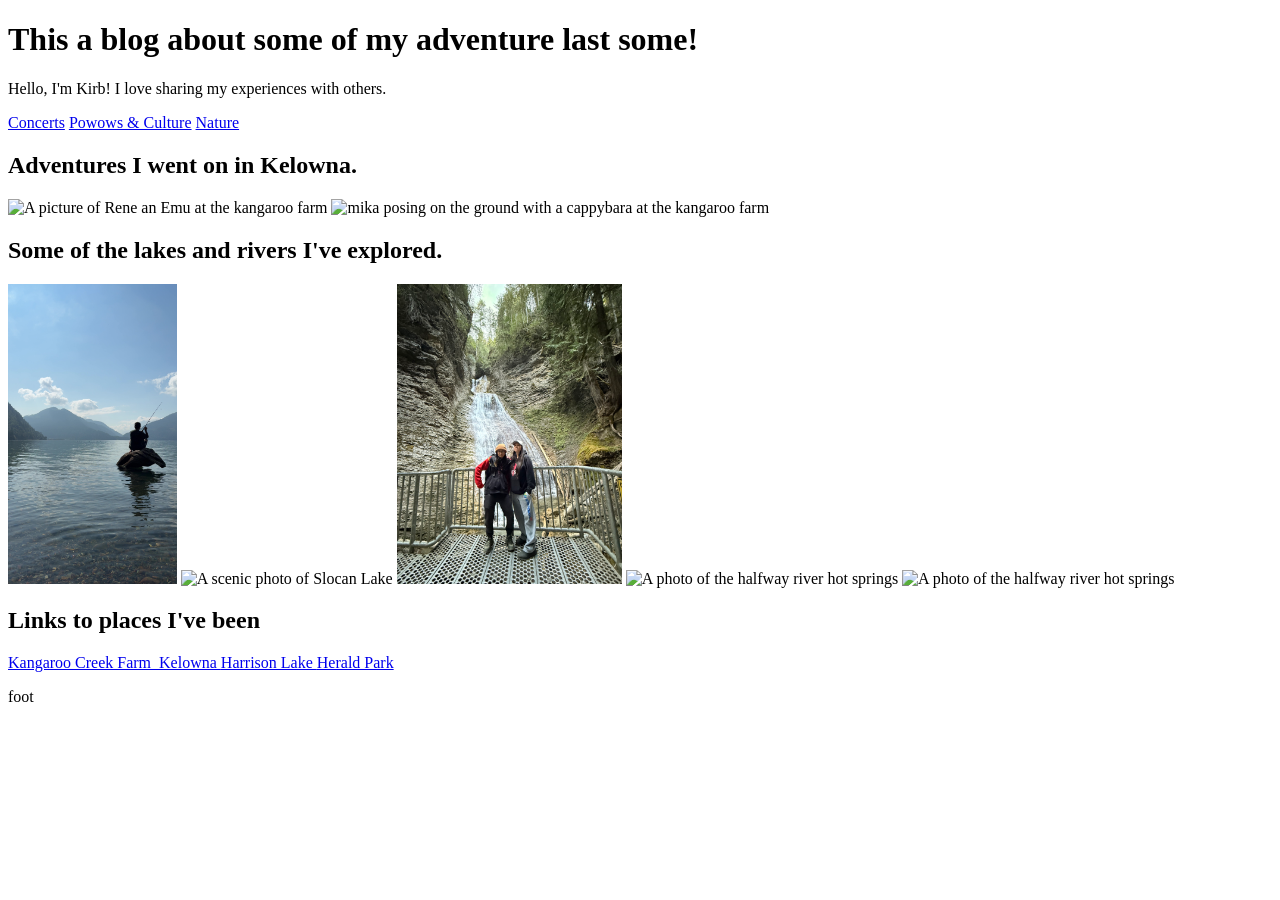
==== index.html @ 09fc6002 "draft" ====
<!doctype html>
<html lang="en">
  <head>
    <meta charset="UTF-8" />
    <meta name="viewport" content="width=device-width, initial-scale=1.0" />
    <title>My Snazzy Website</title>
  </head>
  <body>
    <header>
      <h1>This a blog about some of my adventure last some!</h1>
      <p>Hello, I'm Kirb! I love sharing my experiences with others.</p>
    </header>
    <nav>
      <a href="concerts.html">Concerts</a>
      <a href="culture.html">Powows & Culture</a>
      <a href="nature.html">Nature</a>
    </nav>
    <section>
      <h2>Adventures I went on in Kelowna.</h2>
      <img
        src="./images/rene-emu.jpeg"
        alt="A picture of Rene an Emu at the kangaroo farm"
        height="300px"
      />
      <img
        src="./images/mika-cappybara.jpeg"
        alt="mika posing on the ground with a cappybara at the kangaroo farm"
        height="300px"
      />
    </section>
    <section>
      <h2>Some of the lakes and rivers I've explored.</h2>
      <img
        src="./images/harrason-lake.JPG"
        alt="a photo of gray fishing at Harrason Lake"
        height="300px"
      />
      <img
        src="./images/slocan-lake.jpeg"
        alt="A scenic photo of Slocan Lake"
        height="300px"
      />
      <img
        src="./images/herald-park-waterfall.jpeg"
        alt="A photo of me and rene in front of the waterfall at Herald Park"
        height="300px"
      />
      <img
        src="./images/hotsprings.jpeg"
        alt="A photo of the halfway river hot springs"
        height="300px"/>
      <img 
        src="https://www.halfwayhotsprings.ca/wp-content/uploads/2021/01/Halfway-Hot-Springs-Nakups-BC-Natural-Hot-Spring-Pools-Aerial-BG-1-1024x576.jpg"alt="A photo of the halfway river hot springs" width="400px"
      />
    </section>
    <footer>
      <h2>Links to places I've been</h2>
      <a href="https://www.kangaroocreekfarm.com/" target="_blank" rel="noopener noreferrer">
        Kangaroo Creek Farm_Kelowna
      </a>
      <a
        href="https://tourismharrison.com/explore/harrison-river-valley/our-region/harrison-lake/"
        target="_blank" rel="noopener noreferrer"
      >
        Harrison Lake
      </a>
      <a href="https://bcparks.ca/herald-park/" target="_blank" rel="noopener noreferrer">Herald Park</a>
      <p>foot</p>
    </footer>
  </body>
</html>
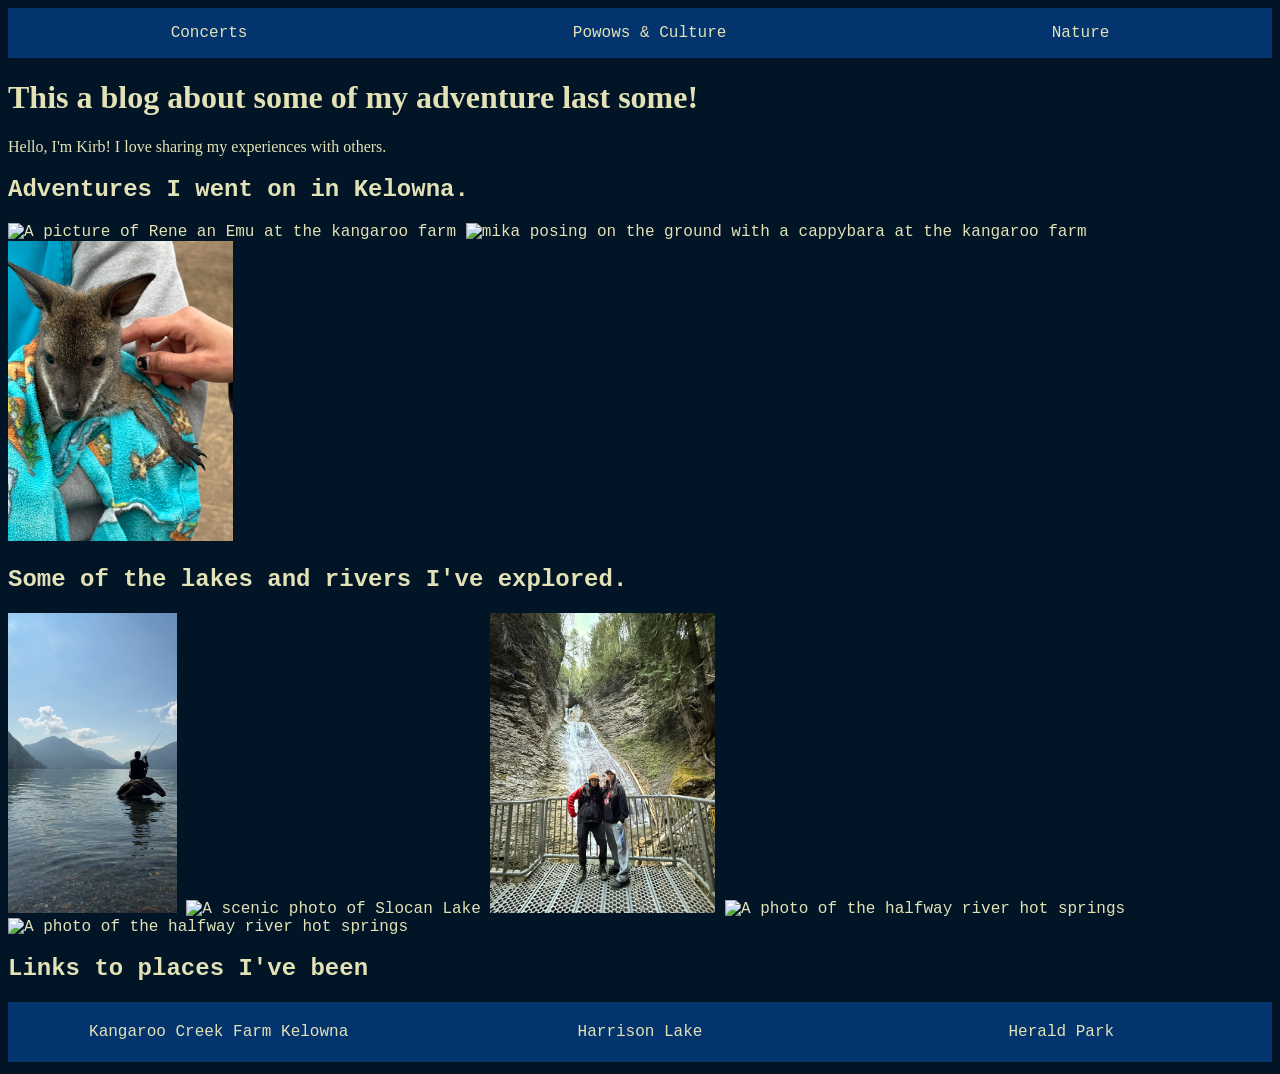
==== commit ccb6441d: "assignmet6" ====
--- a/index.html
+++ b/index.html
@@ -4,68 +4,93 @@
     <meta charset="UTF-8" />
     <meta name="viewport" content="width=device-width, initial-scale=1.0" />
     <title>My Snazzy Website</title>
+    <link rel="stylesheet" href="style.css" />
   </head>
   <body>
-    <header>
-      <h1>This a blog about some of my adventure last some!</h1>
-      <p>Hello, I'm Kirb! I love sharing my experiences with others.</p>
-    </header>
-    <nav>
+    <nav class="nav">
       <a href="concerts.html">Concerts</a>
       <a href="culture.html">Powows & Culture</a>
       <a href="nature.html">Nature</a>
     </nav>
-    <section>
-      <h2>Adventures I went on in Kelowna.</h2>
+      <header class="header">
+        <h1>This a blog about some of my adventure last some!</h1>
+
+        <p>Hello, I'm Kirb! I love sharing my experiences with others.</p>
+      </header>
+    <section class="aside-1">
+        <h2>Adventures I went on in Kelowna.</h2>
       <img
+        class="photo"
         src="./images/rene-emu.jpeg"
         alt="A picture of Rene an Emu at the kangaroo farm"
         height="300px"
       />
       <img
+        class="photo"
         src="./images/mika-cappybara.jpeg"
         alt="mika posing on the ground with a cappybara at the kangaroo farm"
         height="300px"
       />
+      <img
+        class="photo"
+        src="./images/baby-kangaroo.jpeg"
+        alt="A photo of a baby kangaroo ina blanket being held by a worker at the kangaroo farm"
+        height="300px"
+      />
     </section>
-    <section>
-      <h2>Some of the lakes and rivers I've explored.</h2>
+    <section class="aside-2">
+      <div class="font-color">
+        <h2>Some of the lakes and rivers I've explored.</h2>
       <img
+        class="photo"
         src="./images/harrason-lake.JPG"
         alt="a photo of gray fishing at Harrason Lake"
         height="300px"
       />
       <img
+        class="photo"
         src="./images/slocan-lake.jpeg"
         alt="A scenic photo of Slocan Lake"
         height="300px"
       />
       <img
+        class="photo"
         src="./images/herald-park-waterfall.jpeg"
         alt="A photo of me and rene in front of the waterfall at Herald Park"
         height="300px"
       />
       <img
+        class="photo"
         src="./images/hotsprings.jpeg"
         alt="A photo of the halfway river hot springs"
-        height="300px"/>
-      <img 
-        src="https://www.halfwayhotsprings.ca/wp-content/uploads/2021/01/Halfway-Hot-Springs-Nakups-BC-Natural-Hot-Spring-Pools-Aerial-BG-1-1024x576.jpg"alt="A photo of the halfway river hot springs" width="400px"
+        height="300px"
+      />
+      <img
+        class="photo"
+        src="https://www.halfwayhotsprings.ca/wp-content/uploads/2021/01/Halfway-Hot-Springs-Nakups-BC-Natural-Hot-Spring-Pools-Aerial-BG-1-1024x576.jpg"
+        alt="A photo of the halfway river hot springs"
+        width="400px"
       />
     </section>
-    <footer>
-      <h2>Links to places I've been</h2>
-      <a href="https://www.kangaroocreekfarm.com/" target="_blank" rel="noopener noreferrer">
-        Kangaroo Creek Farm_Kelowna
-      </a>
+    <h2>Links to places I've been</h2>
+    <nav class="bottom-nav">
+      <a
+        href="https://www.kangaroocreekfarm.com/"
+        target="_blank"
+        rel="noopener noreferrer"
+      >Kangaroo Creek Farm Kelowna</a>
       <a
         href="https://tourismharrison.com/explore/harrison-river-valley/our-region/harrison-lake/"
-        target="_blank" rel="noopener noreferrer"
+        target="_blank"
+        rel="noopener noreferrer"
       >
         Harrison Lake
       </a>
-      <a href="https://bcparks.ca/herald-park/" target="_blank" rel="noopener noreferrer">Herald Park</a>
-      <p>foot</p>
-    </footer>
+      <a
+        href="https://bcparks.ca/herald-park/"
+        target="_blank"
+        rel="noopener noreferrer"
+        >Herald Park</a>
+    </nav>
   </body>
-</html>+</html>
--- a/style.css
+++ b/style.css
@@ -0,0 +1,86 @@
+@font-face {
+ .anonymous-pro-regular {
+  font-family: "Anonymous Pro", monospace;
+  font-weight: 400;
+  font-style: normal;
+}
+
+.anonymous-pro-bold {
+  font-family: "Anonymous Pro", monospace;
+  font-weight: 700;
+  font-style: normal;
+}
+
+.anonymous-pro-regular-italic {
+  font-family: "Anonymous Pro", monospace;
+  font-weight: 400;
+  font-style: italic;
+}
+
+.anonymous-pro-bold-italic {
+  font-family: "Anonymous Pro", monospace;
+  font-weight: 700;
+  font-style: italic;
+}
+}
+@font-face {
+  .metamorphous-regular 
+  font-family: "Metamorphous", serif;
+  font-weight: 400;
+  font-style: normal;
+}
+
+.header {
+  font-family: "Metamorphous", serif;
+  color: #E2E2B6;
+}
+body {
+    font-family: "Anonymous Pro", monospace;
+    color: #E2E2B6;
+    background: #021526;
+}
+footer {
+    color: #E2E2B6;
+}
+.nav {
+  display: flex;
+  flex-flow: row wrap;
+  justify-content: space-around; 
+  align-items: center;
+  list-style: none;
+  margin: 0;
+  background: #03346E;
+}
+.nav a {
+  text-decoration: none;
+  display: block;
+  padding: 1em;
+  color: #E2E2B6;
+}
+
+.nav a:hover {
+  background: #6EACDA;
+}
+
+.bottom-nav {   
+  bottom: 0;         
+  width: 100%;     
+  background-color: #03346E;
+  display: flex;     
+  justify-content: space-around; 
+  align-items: center;
+  height: 60px;
+}
+
+.bottom-nav a {
+  color: #E2E2B6;
+  text-decoration: none;
+  font-size: 16px;
+  padding: 10px;
+  flex: 1;           /* Makes links take up equal space */
+  text-align: center;
+}
+
+.bottom-nav a:hover {
+  background-color: #6EACDA; /* Visual feedback on hover */
+}
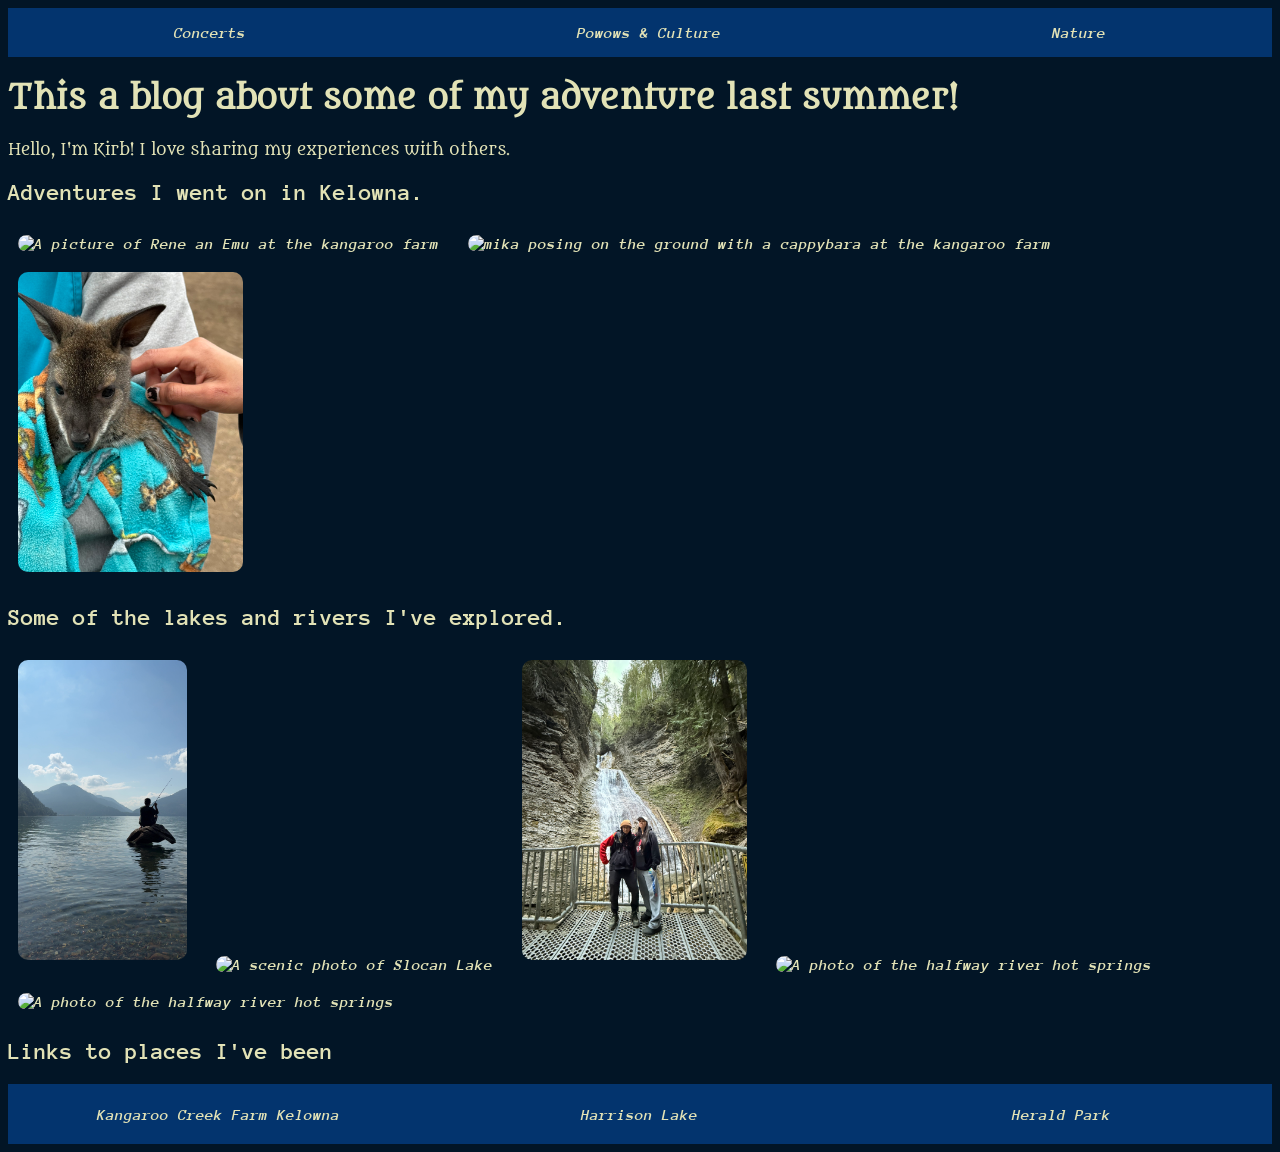
==== commit dfdb143d: "assignmet6" ====
--- a/index.html
+++ b/index.html
@@ -13,7 +13,7 @@
       <a href="nature.html">Nature</a>
     </nav>
       <header class="header">
-        <h1>This a blog about some of my adventure last some!</h1>
+        <h1>This a blog about some of my adventure last summer!</h1>
 
         <p>Hello, I'm Kirb! I love sharing my experiences with others.</p>
       </header>
@@ -39,7 +39,6 @@
       />
     </section>
     <section class="aside-2">
-      <div class="font-color">
         <h2>Some of the lakes and rivers I've explored.</h2>
       <img
         class="photo"
--- a/style.css
+++ b/style.css
@@ -1,46 +1,50 @@
 @font-face {
- .anonymous-pro-regular {
-  font-family: "Anonymous Pro", monospace;
+  font-family: "Anonymous Pro";
+  src: url("fonts/Anonymous_Pro/AnonymousPro-BoldItalic.ttf") format("truetype");
   font-weight: 400;
   font-style: normal;
 }
 
-.anonymous-pro-bold {
-  font-family: "Anonymous Pro", monospace;
+@font-face {
+  font-family: "Anonymous Pro";
+  src: url("fonts/Anonymous_Pro/AnonymousPro-Bold.ttf") format("truetype");
   font-weight: 700;
   font-style: normal;
 }
 
-.anonymous-pro-regular-italic {
-  font-family: "Anonymous Pro", monospace;
+@font-face {
+  font-family: "Anonymous Pro";
+  src: url("fonts/Anonymous_Pro/AnonymousPro-Italic.ttf") format("truetype");
   font-weight: 400;
   font-style: italic;
 }
 
-.anonymous-pro-bold-italic {
-  font-family: "Anonymous Pro", monospace;
+@font-face {
+  font-family: "Anonymous Pro";
+  src: url("fonts/Anonymous_Pro/AnonymousPro-Regular.ttf") format("truetype");
   font-weight: 700;
   font-style: italic;
 }
-}
+
 @font-face {
-  .metamorphous-regular 
-  font-family: "Metamorphous", serif;
+  font-family: "Metamorphous";
+  src: url("fonts/Metamorphous/Metamorphous-Regular.ttf") format("truetype");
   font-weight: 400;
   font-style: normal;
+}
+body {
+  font-family: "Anonymous Pro", monospace;
+  color: #e2e2b6;
+  background: #021526;
 }
 
 .header {
   font-family: "Metamorphous", serif;
   color: #E2E2B6;
 }
-body {
-    font-family: "Anonymous Pro", monospace;
-    color: #E2E2B6;
-    background: #021526;
-}
+
 footer {
-    color: #E2E2B6;
+  color: #E2E2B6;
 }
 .nav {
   display: flex;
@@ -49,7 +53,7 @@
   align-items: center;
   list-style: none;
   margin: 0;
-  background: #03346E;
+  background: #03346e;
 }
 .nav a {
   text-decoration: none;
@@ -59,28 +63,32 @@
 }
 
 .nav a:hover {
-  background: #6EACDA;
+  background: #6eacda;
 }
 
-.bottom-nav {   
-  bottom: 0;         
-  width: 100%;     
-  background-color: #03346E;
-  display: flex;     
-  justify-content: space-around; 
+.bottom-nav {
+  bottom: 0;
+  width: 100%;
+  background-color: #03346e;
+  display: flex;
+  justify-content: space-around;
   align-items: center;
   height: 60px;
 }
 
 .bottom-nav a {
-  color: #E2E2B6;
+  color: #e2e2b6;
   text-decoration: none;
   font-size: 16px;
   padding: 10px;
-  flex: 1;           /* Makes links take up equal space */
+  flex: 1;
   text-align: center;
 }
 
 .bottom-nav a:hover {
-  background-color: #6EACDA; /* Visual feedback on hover */
+  background-color: #6eacda;
 }
+.photo {
+  border-radius: 10px;
+  margin: 10px;
+}
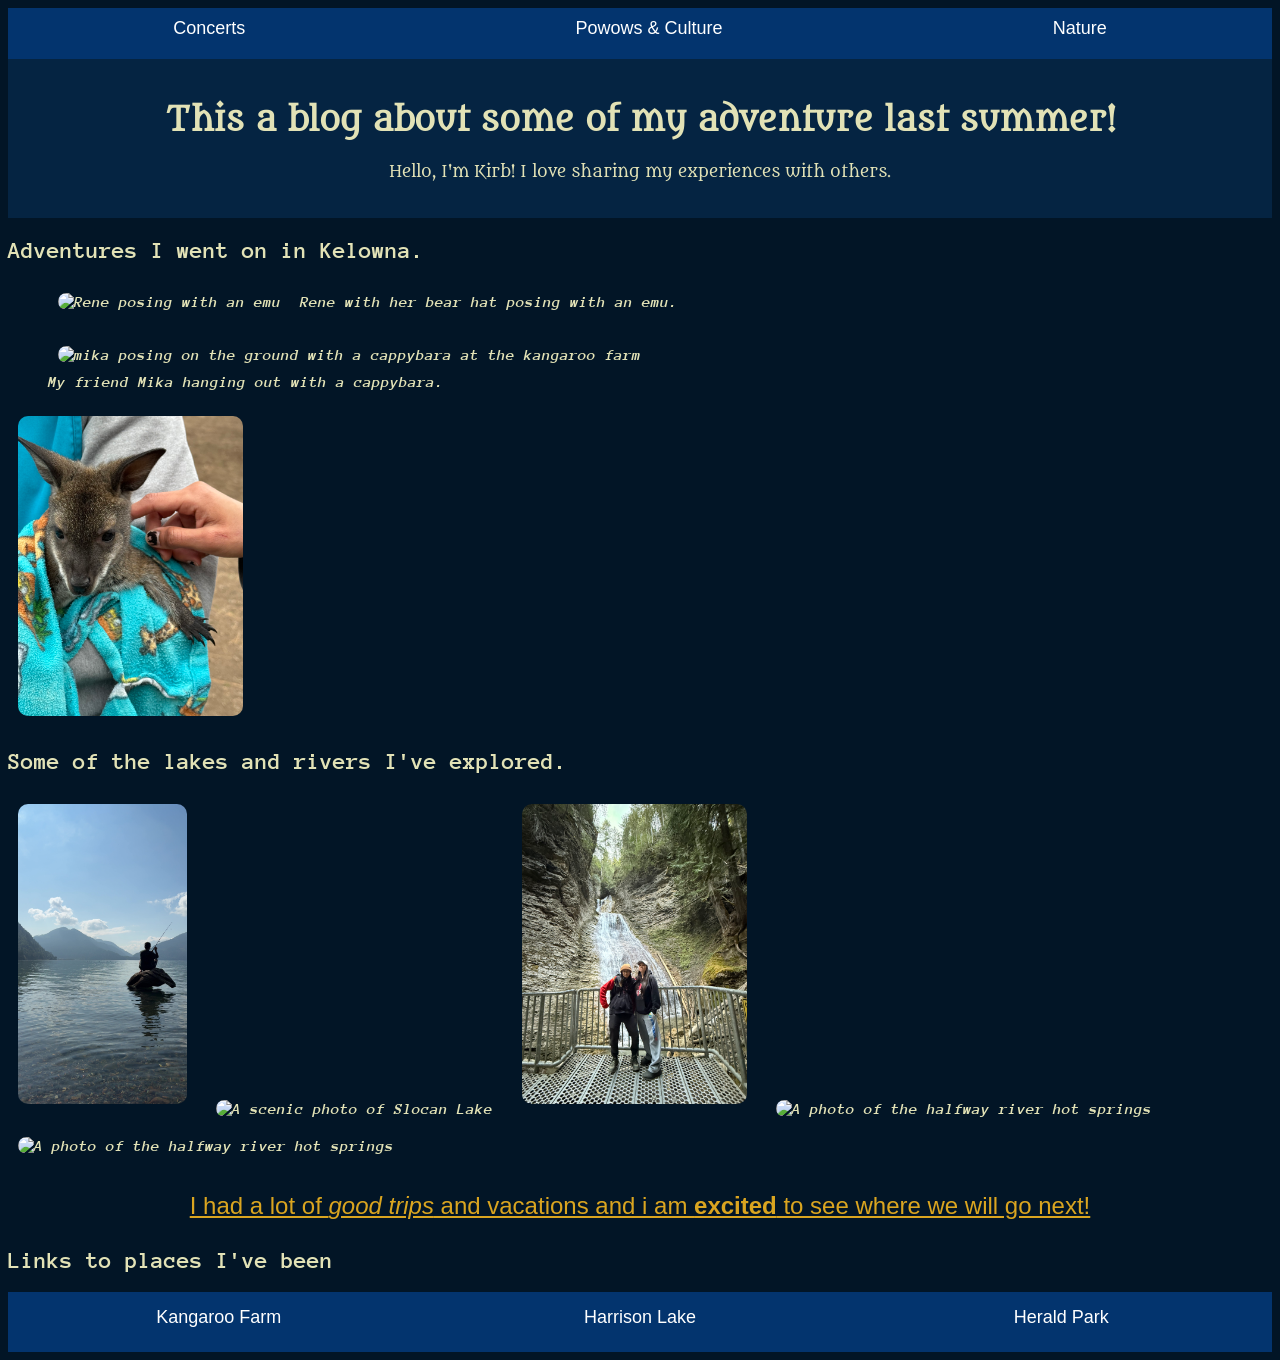
==== commit f5f3ab6e: "assignment7" ====
--- a/index.html
+++ b/index.html
@@ -19,18 +19,22 @@
       </header>
     <section class="aside-1">
         <h2>Adventures I went on in Kelowna.</h2>
-      <img
+        <figure>
+        <img
         class="photo"
         src="./images/rene-emu.jpeg"
-        alt="A picture of Rene an Emu at the kangaroo farm"
-        height="300px"
-      />
+        alt="Rene posing with an emu"
+        height="300px">
+        </figcaption>Rene with her bear hat posing with an emu.</figcaption>
+      </figure>
+   <figure>
       <img
         class="photo"
         src="./images/mika-cappybara.jpeg"
         alt="mika posing on the ground with a cappybara at the kangaroo farm"
-        height="300px"
-      />
+        height="300px">
+   <figcaption>My friend Mika hanging out with a cappybara.</figcaption>
+    </figure>
       <img
         class="photo"
         src="./images/baby-kangaroo.jpeg"
@@ -71,14 +75,15 @@
         width="400px"
       />
     </section>
+    <p class="text-bottom-page"> I had a lot of <em>good trips</em> and vacations and i am <strong>excited</strong> to see where we will go next! </p>
     <h2>Links to places I've been</h2>
     <nav class="bottom-nav">
       <a
         href="https://www.kangaroocreekfarm.com/"
         target="_blank"
         rel="noopener noreferrer"
-      >Kangaroo Creek Farm Kelowna</a>
-      <a
+      >Kangaroo Farm</a>
+      <a 
         href="https://tourismharrison.com/explore/harrison-river-valley/our-region/harrison-lake/"
         target="_blank"
         rel="noopener noreferrer"
--- a/style.css
+++ b/style.css
@@ -39,6 +39,9 @@
 }
 
 .header {
+  background: hsl(210, 86%, 14%);
+  padding: 20px;
+  text-align: center;
   font-family: "Metamorphous", serif;
   color: #E2E2B6;
 }
@@ -47,19 +50,22 @@
   color: #E2E2B6;
 }
 .nav {
+  top: 0;
+  width: 100%;
   display: flex;
   flex-flow: row wrap;
   justify-content: space-around; 
   align-items: center;
-  list-style: none;
   margin: 0;
   background: #03346e;
 }
 .nav a {
   text-decoration: none;
   display: block;
-  padding: 1em;
-  color: #E2E2B6;
+  padding: 10px 60px 20px;
+  color: #ffffff;
+  font-family: 'Segoe UI', Tahoma, Geneva, Verdana, sans-serif;
+  font-size: 18px;
 }
 
 .nav a:hover {
@@ -77,10 +83,11 @@
 }
 
 .bottom-nav a {
-  color: #e2e2b6;
+  color: #ffffff;
   text-decoration: none;
-  font-size: 16px;
-  padding: 10px;
+  font-family: 'Segoe UI', Tahoma, Geneva, Verdana, sans-serif;
+  font-size: 18px;
+  padding: 10px 60px 20px;
   flex: 1;
   text-align: center;
 }
@@ -92,3 +99,17 @@
   border-radius: 10px;
   margin: 10px;
 }
+.text-bottom-page {
+  font-family: "sergeo UI", Tahoma, Geneva, Verdana, sans-serif;
+  font-weight: 400;
+  font-style: bold;
+  font-size: 24px;
+  width: 100%;
+  line-height: 1.5;
+  text-align: center;
+  color: goldenrod;
+  text-decoration: underline;
+}
+.text-bottom-page:hover {
+  background: red;
+}
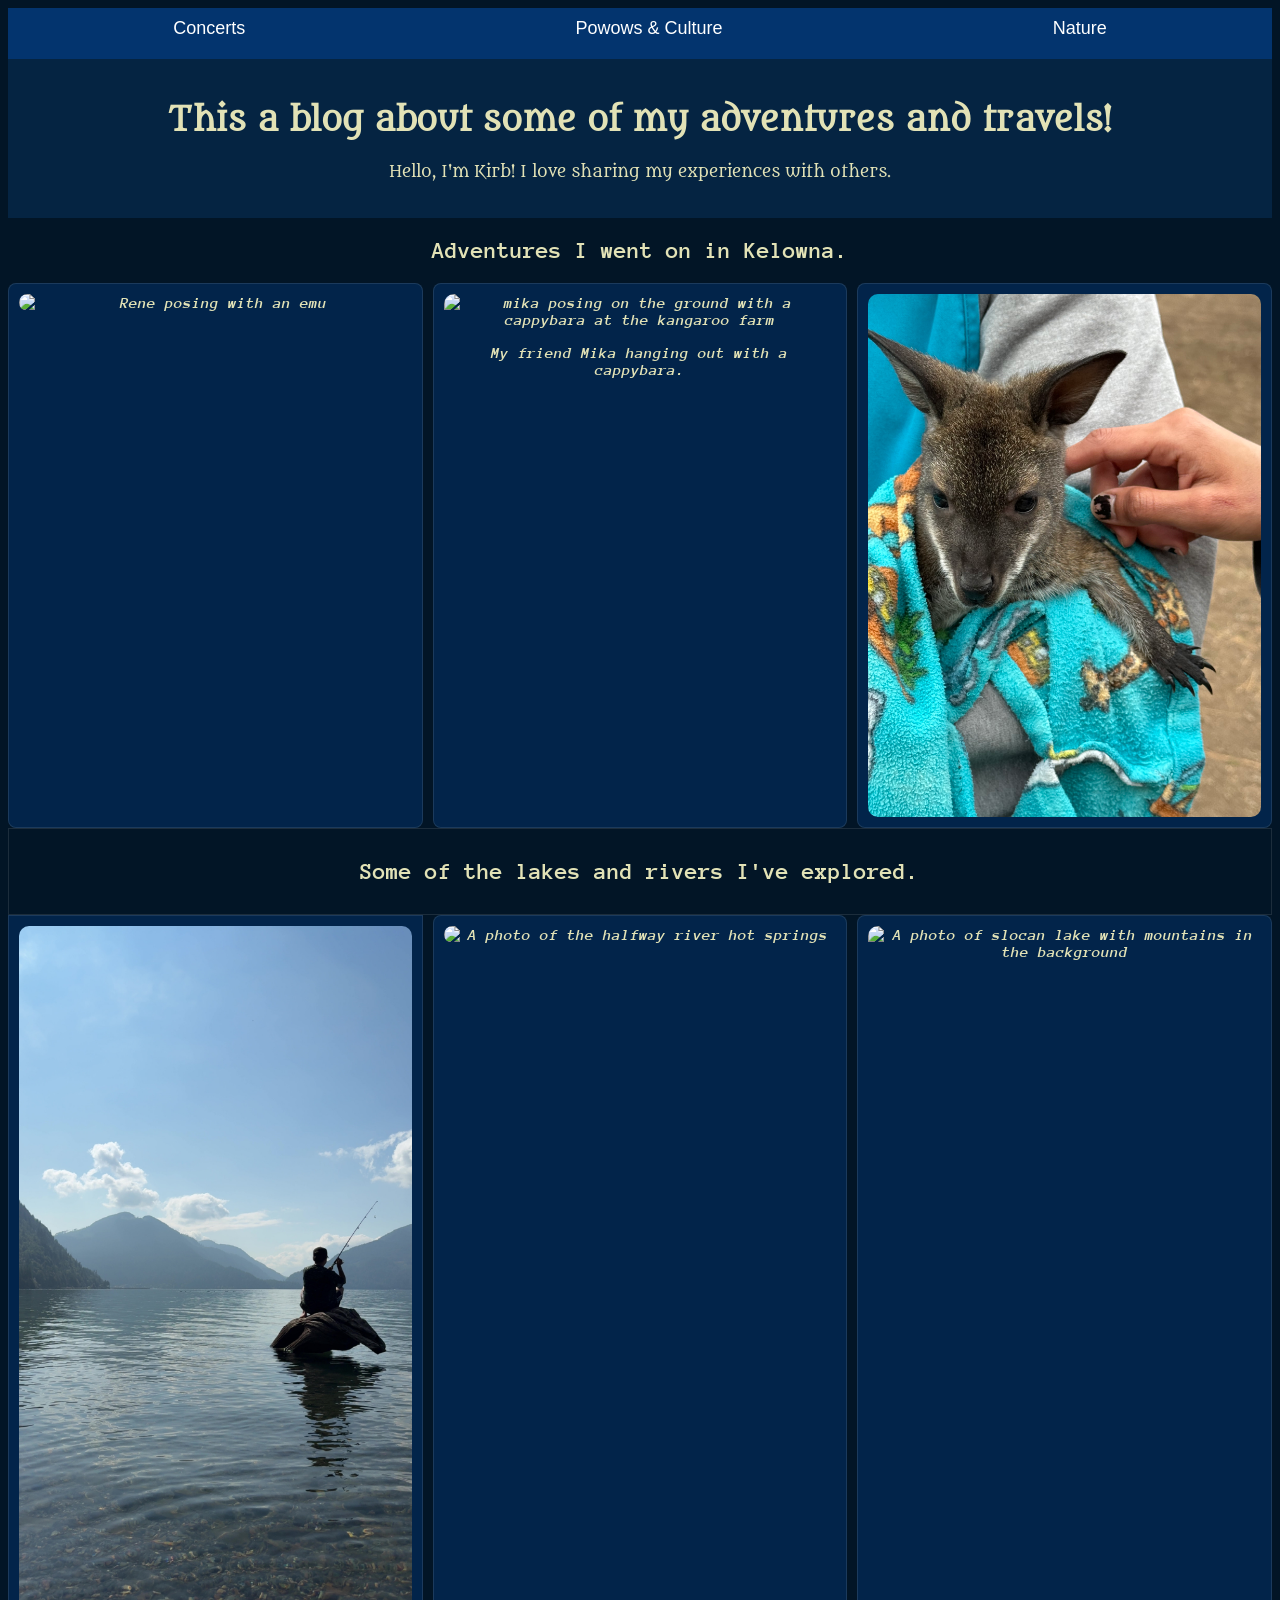
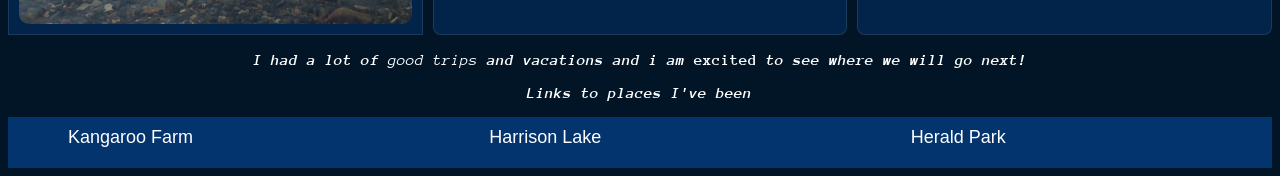
==== commit b9c7618d: "test" ====
--- a/index.html
+++ b/index.html
@@ -7,94 +7,94 @@
     <link rel="stylesheet" href="style.css" />
   </head>
   <body>
-    <nav class="nav">
-      <a href="concerts.html">Concerts</a>
-      <a href="culture.html">Powows & Culture</a>
-      <a href="nature.html">Nature</a>
-    </nav>
-      <header class="header">
-        <h1>This a blog about some of my adventure last summer!</h1>
+    <div class="main-content">
+    <div class="navigation">
+        <a href="concerts.html">Concerts</a>
+        <a href="culture.html">Powows & Culture</a>
+        <a href="nature.html">Nature</a>
+    </div>
+    <div class="row2">
+        <h1>This a blog about some of my adventures and travels!</h1>
 
         <p>Hello, I'm Kirb! I love sharing my experiences with others.</p>
-      </header>
-    <section class="aside-1">
-        <h2>Adventures I went on in Kelowna.</h2>
-        <figure>
-        <img
+    </div>
+    <div class="row3">
+      <h2>Adventures I went on in Kelowna.</h2>
+    </div>
+    <div class="main-content-1">
+      <img
         class="photo"
         src="./images/rene-emu.jpeg"
         alt="Rene posing with an emu"
-        height="300px">
-        </figcaption>Rene with her bear hat posing with an emu.</figcaption>
-      </figure>
-   <figure>
+      />
+    </div>
+    <div class="main-content-2">
       <img
         class="photo"
         src="./images/mika-cappybara.jpeg"
         alt="mika posing on the ground with a cappybara at the kangaroo farm"
-        height="300px">
-   <figcaption>My friend Mika hanging out with a cappybara.</figcaption>
-    </figure>
+      />
+      <p>My friend Mika hanging out with a cappybara.</p>
+    </div>
+    <div class="main-content-3">
       <img
         class="photo"
         src="./images/baby-kangaroo.jpeg"
         alt="A photo of a baby kangaroo ina blanket being held by a worker at the kangaroo farm"
-        height="300px"
       />
-    </section>
-    <section class="aside-2">
-        <h2>Some of the lakes and rivers I've explored.</h2>
+    </div>
+    <div class="main-content-4">
+      <h2>Some of the lakes and rivers I've explored.</h2>
+    </div>
+    <div class="main-content-5">
       <img
         class="photo"
-        src="./images/harrason-lake.JPG"
+        src="images/harrason-lake.JPG"
         alt="a photo of gray fishing at Harrason Lake"
-        height="300px"
       />
-      <img
-        class="photo"
-        src="./images/slocan-lake.jpeg"
-        alt="A scenic photo of Slocan Lake"
-        height="300px"
-      />
-      <img
-        class="photo"
-        src="./images/herald-park-waterfall.jpeg"
-        alt="A photo of me and rene in front of the waterfall at Herald Park"
-        height="300px"
-      />
+    </div>
+    <div class="main-content-6">
       <img
         class="photo"
         src="./images/hotsprings.jpeg"
         alt="A photo of the halfway river hot springs"
-        height="300px"
       />
+    </div>
+    <div class="main-content-7">
       <img
         class="photo"
-        src="https://www.halfwayhotsprings.ca/wp-content/uploads/2021/01/Halfway-Hot-Springs-Nakups-BC-Natural-Hot-Spring-Pools-Aerial-BG-1-1024x576.jpg"
-        alt="A photo of the halfway river hot springs"
-        width="400px"
+        src="images/slocan-lake.jpeg"
+        alt="A photo of slocan lake with mountains in the background"
       />
-    </section>
-    <p class="text-bottom-page"> I had a lot of <em>good trips</em> and vacations and i am <strong>excited</strong> to see where we will go next! </p>
-    <h2>Links to places I've been</h2>
-    <nav class="bottom-nav">
+    </div>
+    <div class="bottom-of-page">
+      <footer>
+        <p>
+          I had a lot of <em>good trips</em> and vacations and i am
+          <strong>excited</strong> to see where we will go next!
+        </p>
+        <p>Links to places I've been</p>
+      </footer>
+    </div>
+    <div class="bottom-nav">
       <a
         href="https://www.kangaroocreekfarm.com/"
         target="_blank"
         rel="noopener noreferrer"
-      >Kangaroo Farm</a>
-      <a 
+        >Kangaroo Farm</a
+      >
+      <a
         href="https://tourismharrison.com/explore/harrison-river-valley/our-region/harrison-lake/"
         target="_blank"
         rel="noopener noreferrer"
+        >Harrison Lake</a
       >
-        Harrison Lake
-      </a>
       <a
         href="https://bcparks.ca/herald-park/"
         target="_blank"
         rel="noopener noreferrer"
-        >Herald Park</a>
-    </nav>
+        >Herald Park</a
+      >
+    </div>
   </body>
 </html>
--- a/style.css
+++ b/style.css
@@ -37,79 +37,156 @@
   color: #e2e2b6;
   background: #021526;
 }
-
-.header {
+.main-content {
+  display: grid;
+  grid-template-columns: repeat(3, 1fr);
+  grid-template-rows: repeat(8, auto);
+  column-gap: 10px;
+  row-gap: 0;
+}
+.navigation {
+  grid-column: span 3;
+  grid-row: 1;
+  top: 0;
+  margin: 0;
+  width: 100%;
+  column-gap: 0;
+  row-gap: 0;
+  display: flex;
+  flex-flow: row wrap;
+  justify-content: space-around;
+  align-items: center;
+  background: #03346e;
+}
+.navigation a {
+  text-decoration: none;
+  display: block;
+  padding: 10px 60px 20px;
+  color: #ffffff;
+  font-family: "Segoe UI", Tahoma, Geneva, Verdana, sans-serif;
+  font-size: 18px;
+}
+.navigation a:hover {
+  background: #6eacda;
+}
+.row2 {
+  grid-column: span 3;
+  grid-row: 2;
   background: hsl(210, 86%, 14%);
   padding: 20px;
   text-align: center;
   font-family: "Metamorphous", serif;
-  color: #E2E2B6;
+  color: #e2e2b6;
+}
+.row3 {
+  grid-column: span 3;
+  grid-row: 3;
+  color: #e2e2b6;
+  text-align: center;
+}
+.main-content-1 {
+  grid-column: 1;
+  grid-row: 4;
+  background: rgba(3, 52, 110, 0.5);
+  border: 1px solid rgba(255, 255, 255, 0.1);
+  border-radius: 8px;
+  padding: 10px;
+  text-align: center;
+}
+.main-content-2 {
+  grid-column: 2;
+  grid-row: 4;
+  background: rgba(3, 52, 110, 0.5);
+  border: 1px solid rgba(255, 255, 255, 0.1);
+  border-radius: 8px;
+  padding: 10px;
+  text-align: center;
+}
+.main-content-3 {
+  grid-column: 3;
+  grid-row: 4;
+  background: rgba(3, 52, 110, 0.5);
+  border: 1px solid rgba(255, 255, 255, 0.1);
+  border-radius: 8px;
+  padding: 10px;
+  margin: 0;
+  text-align: center;
+}
+.main-content-4 {
+  grid-column: span 3;
+  grid-row: 5;
+  border: 1px solid rgba(255, 255, 255, 0.1);
+  padding: 10px;
+  text-align: center;
+}
+.main-content-5 {
+  grid-column: 1;
+  grid-row: 6;
+  background: rgba(3, 52, 110, 0.5);
+  border: 1px solid rgba(255, 255, 255, 0.1);
+  padding: 10px;
+  text-align: center;
+}
+.main-content-6 {
+  grid-column: 2;
+  grid-row: 6;
+  background: rgba(3, 52, 110, 0.5);
+  border: 1px solid rgba(255, 255, 255, 0.1);
+  border-radius: 8px;
+  padding: 10px;
+  text-align: center;
+}
+.main-content-7 {
+  grid-column: 3;
+  grid-row: 6;
+  background: rgba(3, 52, 110, 0.5);
+  border: 1px solid rgba(255, 255, 255, 0.1);
+  border-radius: 8px;
+  padding: 10px;
+  justify-content: center;
+  align-items: center;
+  text-align: center;
+}
+.bottom-of-page {
+  grid-column: span 3;
+  grid-row: 7;
+  margin: 0;
+  padding: 0;
+  gap: 0, 0;
+  color: #ffffff;
+  text-align: center;
+}
+.bottom-nav {
+  grid-row: 8;
+  grid-column: span 3;
+  bottom: 0;
+  margin: 0;
+  width: 100%;
+  gap: 0, 0, 0;
+  display: flex;
+  flex-flow: row wrap;
+  justify-content: space-around;
+  align-items: center;
+  background: #03346e;
 }
 
-footer {
-  color: #E2E2B6;
-}
-.nav {
-  top: 0;
-  width: 100%;
-  display: flex;
-  flex-flow: row wrap;
-  justify-content: space-around; 
-  align-items: center;
-  margin: 0;
-  background: #03346e;
-}
-.nav a {
+.bottom-nav a {
   text-decoration: none;
   display: block;
   padding: 10px 60px 20px;
   color: #ffffff;
-  font-family: 'Segoe UI', Tahoma, Geneva, Verdana, sans-serif;
+  flex: 1;
+  font-family: "Segoe UI", Tahoma, Geneva, Verdana, sans-serif;
   font-size: 18px;
-}
-
-.nav a:hover {
-  background: #6eacda;
-}
-
-.bottom-nav {
-  bottom: 0;
-  width: 100%;
-  background-color: #03346e;
-  display: flex;
-  justify-content: space-around;
-  align-items: center;
-  height: 60px;
-}
-
-.bottom-nav a {
-  color: #ffffff;
-  text-decoration: none;
-  font-family: 'Segoe UI', Tahoma, Geneva, Verdana, sans-serif;
-  font-size: 18px;
-  padding: 10px 60px 20px;
-  flex: 1;
-  text-align: center;
 }
 
 .bottom-nav a:hover {
   background-color: #6eacda;
 }
 .photo {
+  width: 100%;
+  height: auto;
   border-radius: 10px;
-  margin: 10px;
+  display: block;
+  margin: 0;
 }
-.text-bottom-page {
-  font-family: "sergeo UI", Tahoma, Geneva, Verdana, sans-serif;
-  font-weight: 400;
-  font-style: bold;
-  font-size: 24px;
-  width: 100%;
-  line-height: 1.5;
-  text-align: center;
-  color: goldenrod;
-  text-decoration: underline;
-}
-.text-bottom-page:hover {
-  background: red;
-}
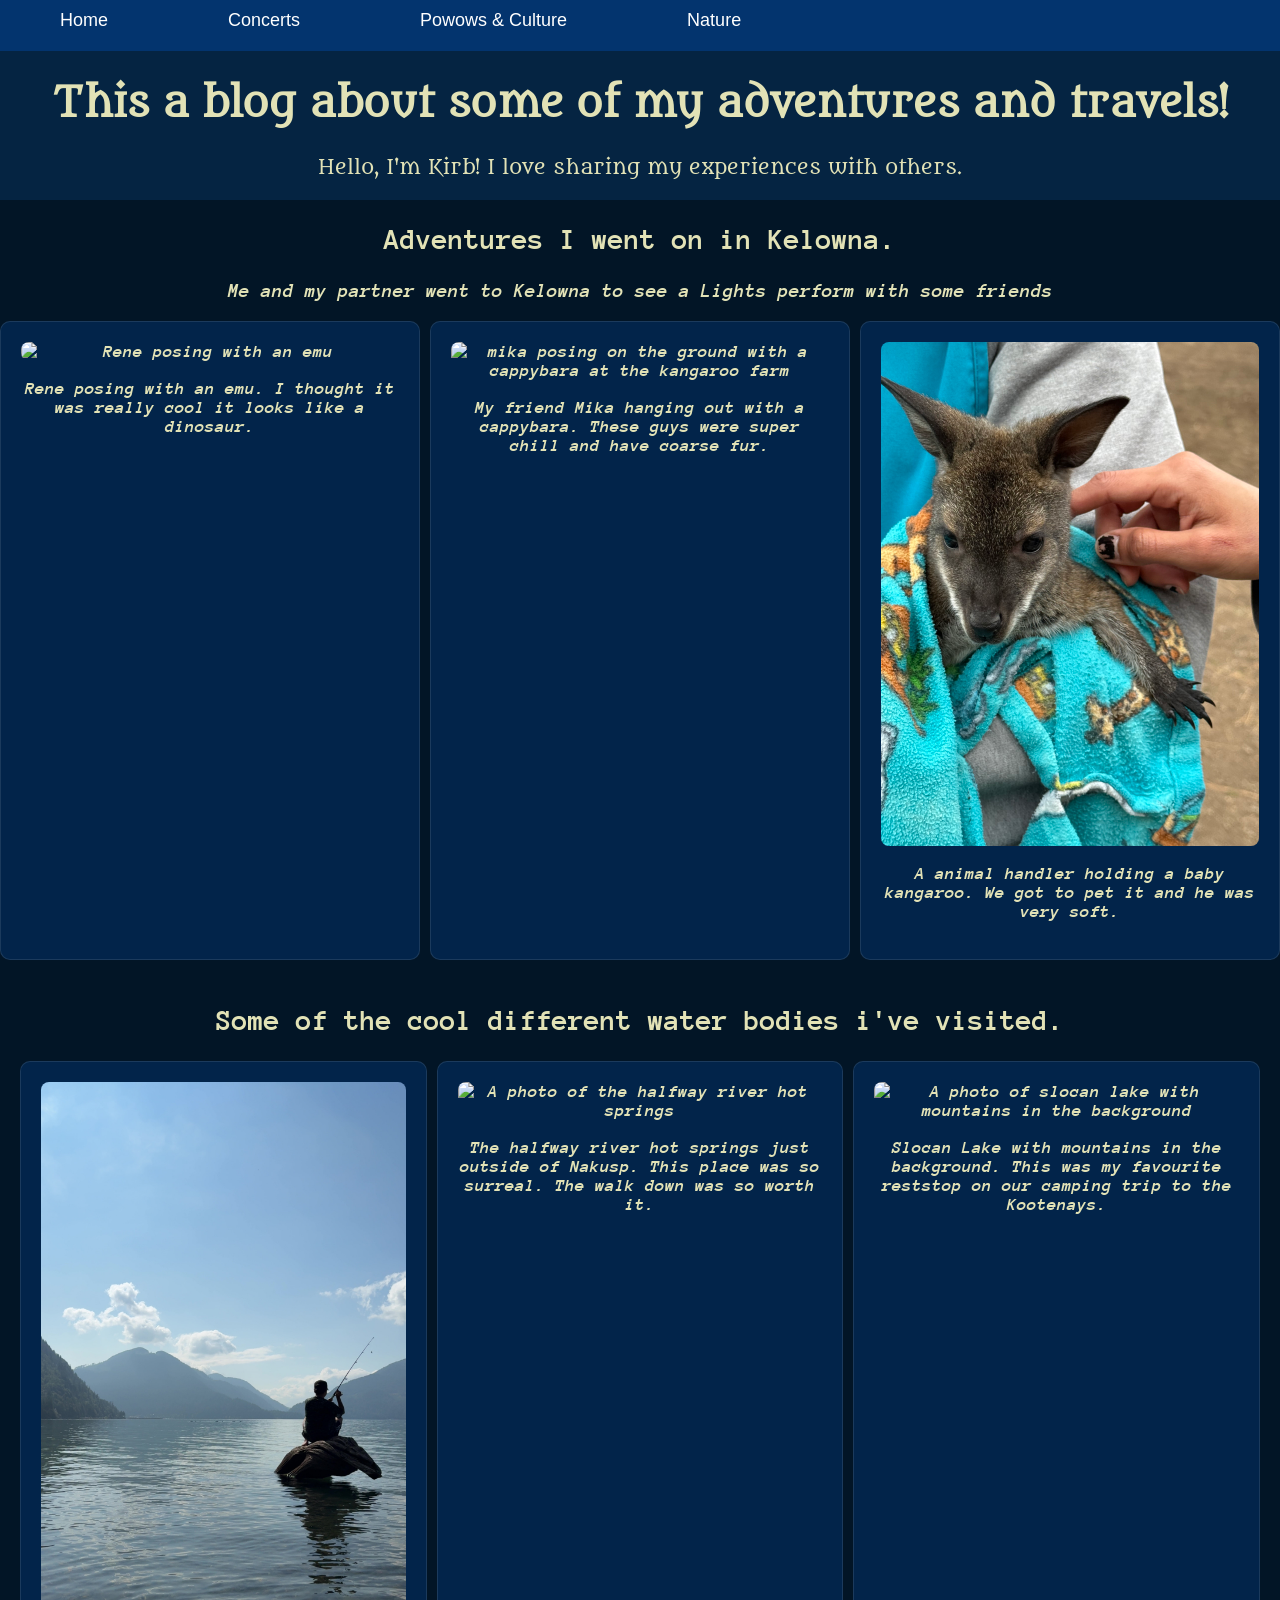
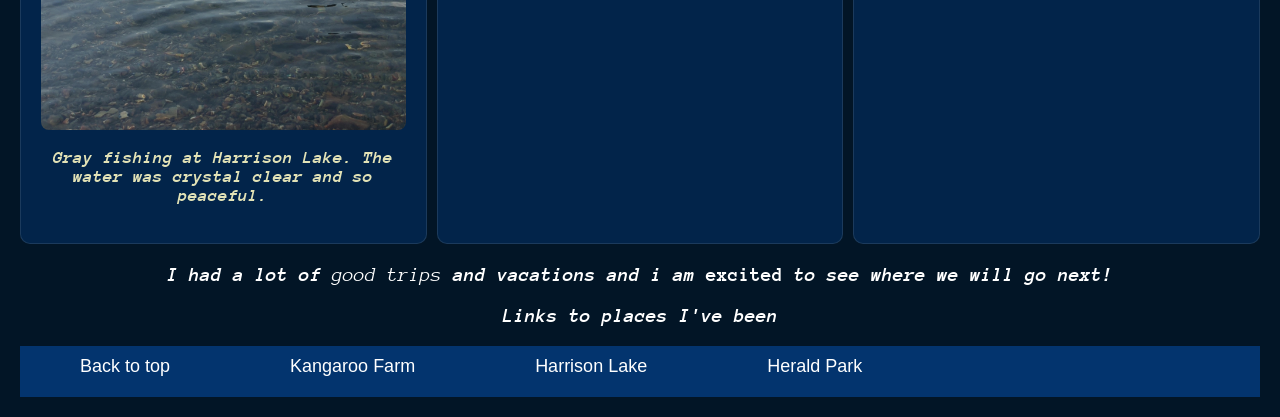
==== commit f804ced8: "test" ====
--- a/index.html
+++ b/index.html
@@ -7,65 +7,90 @@
     <link rel="stylesheet" href="style.css" />
   </head>
   <body>
+    <a id="top"></a>
     <div class="main-content">
     <div class="navigation">
+        <a href="index.html">Home</a>
         <a href="concerts.html">Concerts</a>
         <a href="culture.html">Powows & Culture</a>
         <a href="nature.html">Nature</a>
     </div>
     <div class="row2">
+      <header>
         <h1>This a blog about some of my adventures and travels!</h1>
-
-        <p>Hello, I'm Kirb! I love sharing my experiences with others.</p>
+      </header>
+      <p>Hello, I'm Kirb! I love sharing my experiences with others.</p>
     </div>
     <div class="row3">
       <h2>Adventures I went on in Kelowna.</h2>
+      <p>Me and my partner went to Kelowna to see a Lights perform with some friends </p>
     </div>
-    <div class="main-content-1">
-      <img
-        class="photo"
-        src="./images/rene-emu.jpeg"
-        alt="Rene posing with an emu"
+    <div class="photo-row">
+      <div class="main-content-1">
+        <img
+          class="photo"
+          src="./images/rene-emu.jpeg"
+          alt="Rene posing with an emu"/>
+        <p>
+          Rene posing with an emu. I thought it was really cool it looks like a dinosaur.
+        </p>
+      </div>
+      <div class="main-content-2">
+        <img
+          class="photo"
+          src="./images/mika-cappybara.jpeg"
+          alt="mika posing on the ground with a cappybara at the kangaroo farm"
       />
-    </div>
-    <div class="main-content-2">
-      <img
-        class="photo"
-        src="./images/mika-cappybara.jpeg"
-        alt="mika posing on the ground with a cappybara at the kangaroo farm"
-      />
-      <p>My friend Mika hanging out with a cappybara.</p>
-    </div>
-    <div class="main-content-3">
-      <img
-        class="photo"
-        src="./images/baby-kangaroo.jpeg"
-        alt="A photo of a baby kangaroo ina blanket being held by a worker at the kangaroo farm"
-      />
-    </div>
-    <div class="main-content-4">
-      <h2>Some of the lakes and rivers I've explored.</h2>
-    </div>
-    <div class="main-content-5">
-      <img
-        class="photo"
-        src="images/harrason-lake.JPG"
-        alt="a photo of gray fishing at Harrason Lake"
-      />
-    </div>
-    <div class="main-content-6">
-      <img
-        class="photo"
-        src="./images/hotsprings.jpeg"
-        alt="A photo of the halfway river hot springs"
-      />
-    </div>
-    <div class="main-content-7">
-      <img
-        class="photo"
-        src="images/slocan-lake.jpeg"
-        alt="A photo of slocan lake with mountains in the background"
-      />
+        <p>
+          My friend Mika hanging out with a cappybara. These guys were super chill and have coarse fur.
+        </p>
+      </div>
+      <div class="main-content-3">
+        <img
+          class="photo"
+          src="./images/baby-kangaroo.jpeg"
+          alt="A photo of a baby kangaroo ina blanket being held by a worker at the kangaroo farm"
+        />
+        <p>
+          A animal handler holding a baby kangaroo. We got to pet it and he was very soft.
+        </p>
+      </div>
+    </div>  
+      <div class="main-content-4">
+        <h2>
+          Some of the cool different water bodies i've visited.
+        </h2>
+    <div class="photo-row">
+      <div class="main-content-5">
+        <img
+          class="photo"
+          src="images/harrason-lake.JPG"
+          alt="a photo of gray fishing at Harrason Lake"
+          />
+        <p>
+          Gray fishing at Harrison Lake. The water was crystal clear and so peaceful.
+        </p>
+      </div>
+      <div class="main-content-6">
+        <img
+          class="photo"
+          src="./images/hotsprings.jpeg"
+          alt="A photo of the halfway river hot springs"
+        />
+        <p>
+          The halfway river hot springs just outside of Nakusp. This place was so surreal. The walk down was so worth it.
+        </p>
+      </div>
+      <div class="main-content-7">
+        <img
+          class="photo"
+          src="images/slocan-lake.jpeg"
+          alt="A photo of slocan lake with mountains in the background"
+        />
+        <p>
+          Slocan Lake with mountains in the background. This was my favourite reststop on our camping trip to the Kootenays.
+        </p>
+      </div>
     </div>
     <div class="bottom-of-page">
       <footer>
@@ -77,6 +102,7 @@
       </footer>
     </div>
     <div class="bottom-nav">
+      <a href="#top">Back to top</a>
       <a
         href="https://www.kangaroocreekfarm.com/"
         target="_blank"
--- a/style.css
+++ b/style.css
@@ -36,25 +36,24 @@
   font-family: "Anonymous Pro", monospace;
   color: #e2e2b6;
   background: #021526;
+  margin: 0;
 }
 .main-content {
-  display: grid;
-  grid-template-columns: repeat(3, 1fr);
-  grid-template-rows: repeat(8, auto);
-  column-gap: 10px;
-  row-gap: 0;
+  display: flex;
+  flex-direction: column;
+  border-radius: 2px solid black
+}
+.photo-row {
+  display: flex;
+  gap: 10px;
+  flex-wrap: wrap;
 }
 .navigation {
-  grid-column: span 3;
-  grid-row: 1;
   top: 0;
   margin: 0;
   width: 100%;
-  column-gap: 0;
-  row-gap: 0;
   display: flex;
   flex-flow: row wrap;
-  justify-content: space-around;
   align-items: center;
   background: #03346e;
 }
@@ -70,102 +69,89 @@
   background: #6eacda;
 }
 .row2 {
-  grid-column: span 3;
-  grid-row: 2;
   background: hsl(210, 86%, 14%);
-  padding: 20px;
   text-align: center;
   font-family: "Metamorphous", serif;
   color: #e2e2b6;
+  font-size: 20px;
 }
 .row3 {
-  grid-column: span 3;
-  grid-row: 3;
   color: #e2e2b6;
   text-align: center;
+  font-size: 20px;
 }
 .main-content-1 {
-  grid-column: 1;
-  grid-row: 4;
+  border-radius: 10px;
+  padding: 20px;
+  margin: 0;
   background: rgba(3, 52, 110, 0.5);
   border: 1px solid rgba(255, 255, 255, 0.1);
-  border-radius: 8px;
-  padding: 10px;
   text-align: center;
+  font-size: 18px;
 }
 .main-content-2 {
-  grid-column: 2;
-  grid-row: 4;
+  border-radius: 10px;
+  padding: 20px;
+  margin: 0;
   background: rgba(3, 52, 110, 0.5);
   border: 1px solid rgba(255, 255, 255, 0.1);
-  border-radius: 8px;
-  padding: 10px;
   text-align: center;
+  font-size: 18px;
 }
 .main-content-3 {
-  grid-column: 3;
-  grid-row: 4;
+  border-radius: 10px;
+  padding: 20px;
+  margin: 0;
   background: rgba(3, 52, 110, 0.5);
   border: 1px solid rgba(255, 255, 255, 0.1);
-  border-radius: 8px;
-  padding: 10px;
-  margin: 0;
   text-align: center;
+  font-size: 18px;
 }
 .main-content-4 {
-  grid-column: span 3;
-  grid-row: 5;
-  border: 1px solid rgba(255, 255, 255, 0.1);
-  padding: 10px;
+  padding: 20px;
   text-align: center;
+  font-size: 20px;
 }
 .main-content-5 {
-  grid-column: 1;
-  grid-row: 6;
+  border-radius: 10px;
+  padding: 20px;
+  margin: 0;
   background: rgba(3, 52, 110, 0.5);
   border: 1px solid rgba(255, 255, 255, 0.1);
-  padding: 10px;
   text-align: center;
+  font-size: 18px; 
 }
 .main-content-6 {
-  grid-column: 2;
-  grid-row: 6;
+  border-radius: 10px;
+  padding: 20px;
+  margin: 0;
   background: rgba(3, 52, 110, 0.5);
   border: 1px solid rgba(255, 255, 255, 0.1);
-  border-radius: 8px;
-  padding: 10px;
   text-align: center;
+  font-size: 18px;
 }
 .main-content-7 {
-  grid-column: 3;
-  grid-row: 6;
+  border-radius: 10px;
+  padding: 20px;
+  margin: 0;
   background: rgba(3, 52, 110, 0.5);
   border: 1px solid rgba(255, 255, 255, 0.1);
-  border-radius: 8px;
-  padding: 10px;
-  justify-content: center;
-  align-items: center;
   text-align: center;
+  font-size: 18px;
 }
 .bottom-of-page {
-  grid-column: span 3;
-  grid-row: 7;
   margin: 0;
-  padding: 0;
-  gap: 0, 0;
+  gap: 0;
   color: #ffffff;
   text-align: center;
+  font-size: 20px;
 }
 .bottom-nav {
-  grid-row: 8;
-  grid-column: span 3;
   bottom: 0;
   margin: 0;
   width: 100%;
-  gap: 0, 0, 0;
   display: flex;
   flex-flow: row wrap;
-  justify-content: space-around;
   align-items: center;
   background: #03346e;
 }
@@ -175,7 +161,6 @@
   display: block;
   padding: 10px 60px 20px;
   color: #ffffff;
-  flex: 1;
   font-family: "Segoe UI", Tahoma, Geneva, Verdana, sans-serif;
   font-size: 18px;
 }
@@ -186,7 +171,15 @@
 .photo {
   width: 100%;
   height: auto;
-  border-radius: 10px;
+  border-radius: 8px;
   display: block;
-  margin: 0;
 }
+.main-content-1,
+.main-content-2,
+.main-content-3,
+.main-content-5,
+.main-content-6,
+.main-content-7 {
+  flex: 1;
+  min-width: 250px;
+}
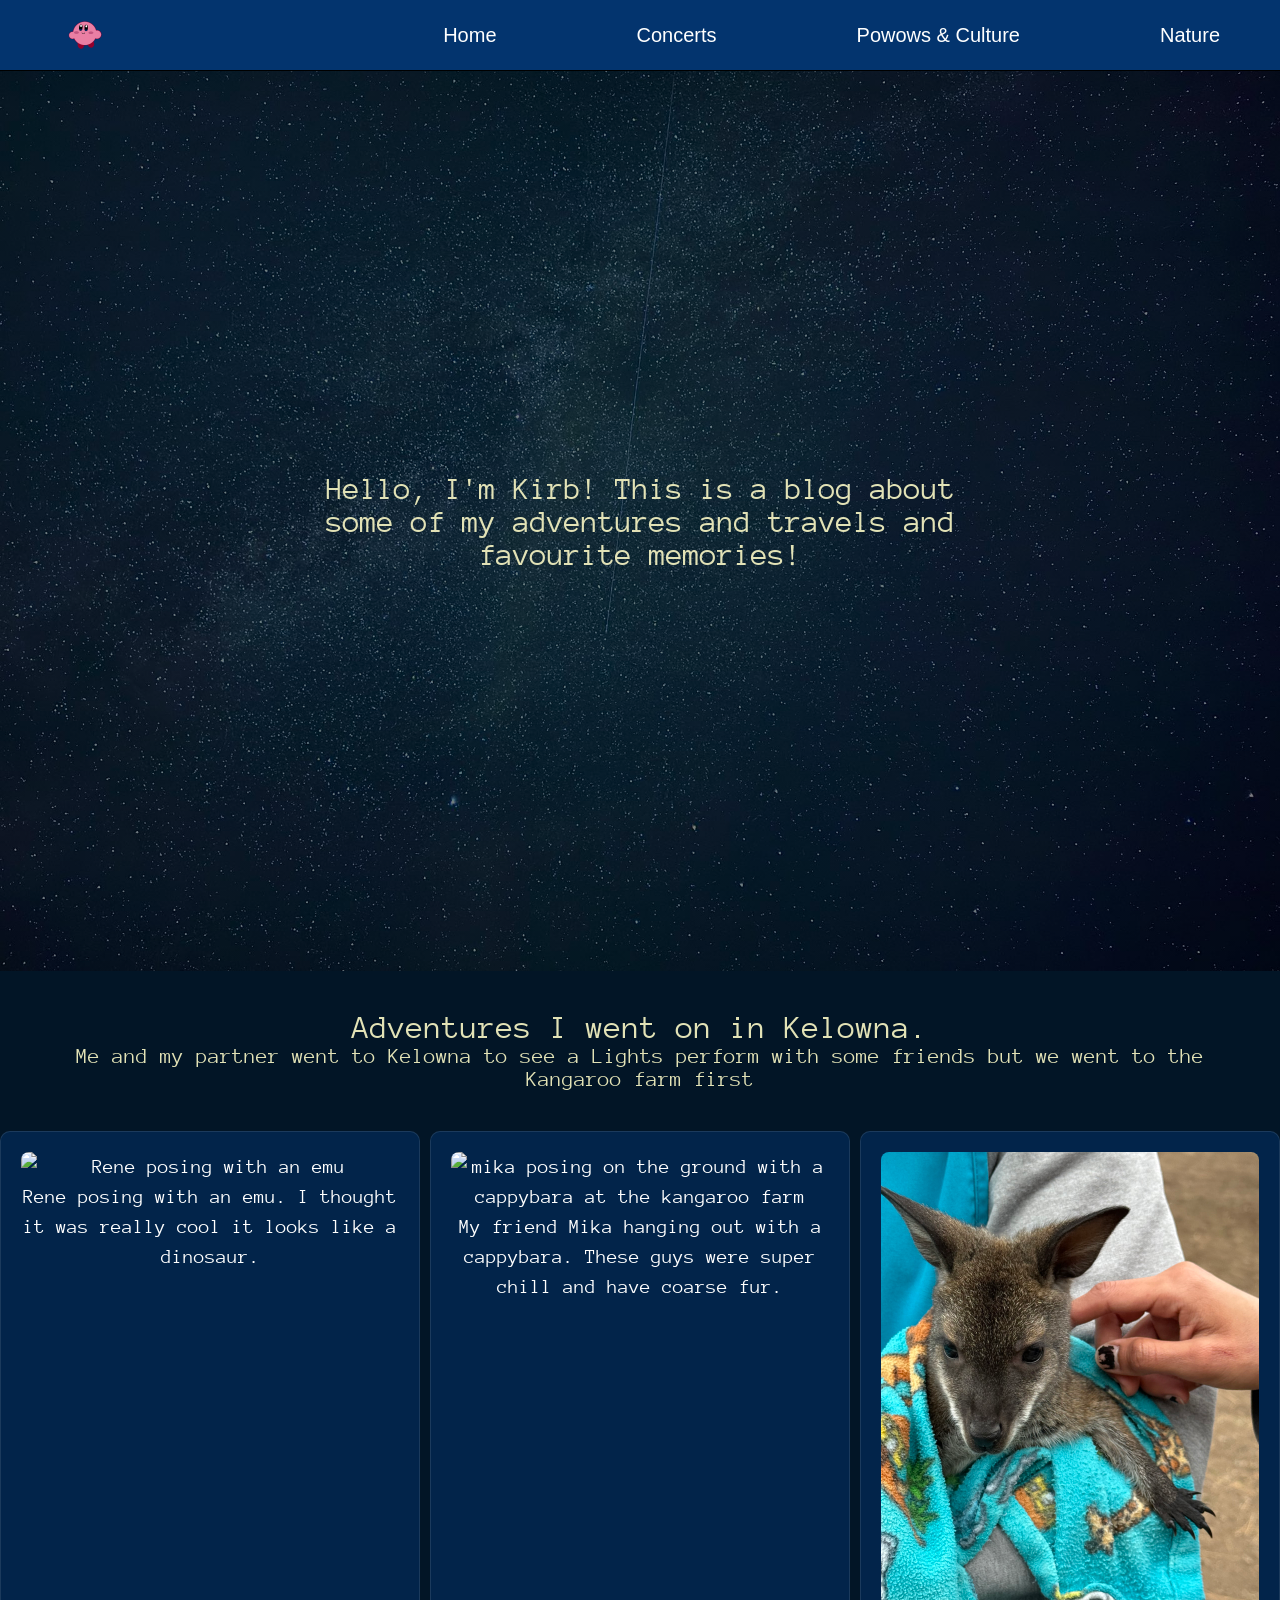
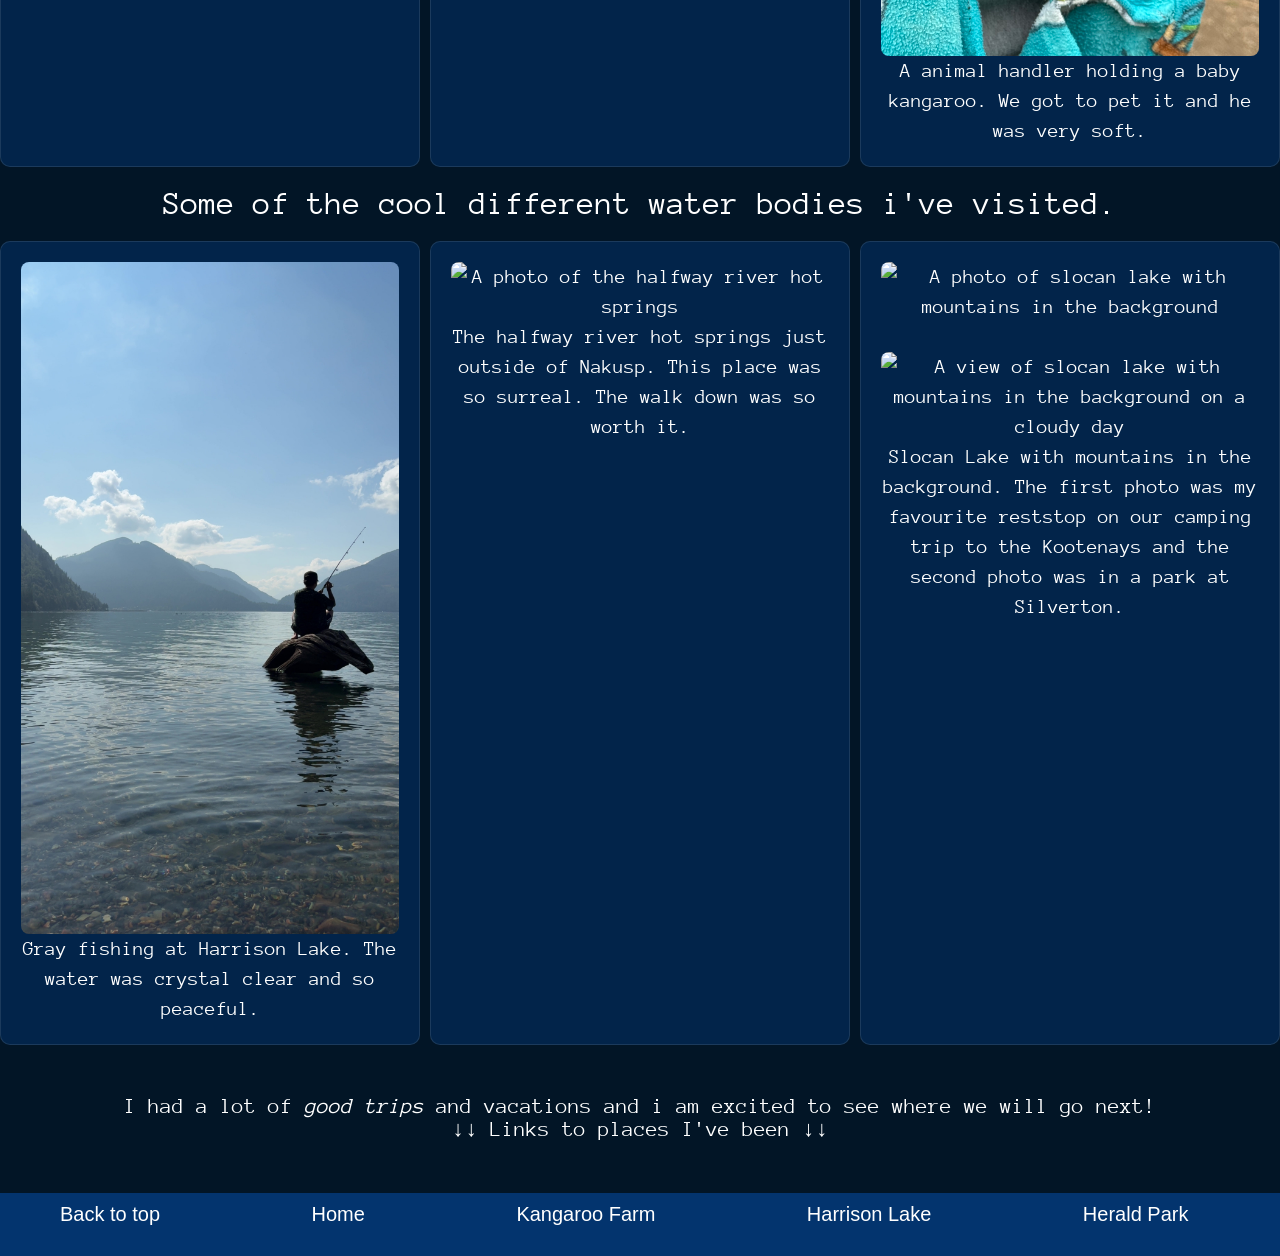
==== commit b765c7b3: "capstone" ====
--- a/index.html
+++ b/index.html
@@ -9,30 +9,53 @@
   <body>
     <a id="top"></a>
     <div class="main-content">
-    <div class="navigation">
-        <a href="index.html">Home</a>
-        <a href="concerts.html">Concerts</a>
-        <a href="culture.html">Powows & Culture</a>
-        <a href="nature.html">Nature</a>
+      <div class="navigation">
+        <div class="logo">
+          <a href="cats.html" target="_blank">
+            <img src="images/KirbV2.1.png" alt="Description of the image" />
+          </a>
+        </div>
+        <ul>
+          <li>
+            <a href="index.html">Home</a>
+          </li>
+          <li>
+            <a href="concerts.html">Concerts</a>
+          </li>
+          <li>
+            <a href="culture.html">Powows & Culture</a>
+          </li>
+          <li>
+            <a href="nature.html">Nature</a>
+          </li>
+        </ul>
+      </div>
     </div>
-    <div class="row2">
-      <header>
-        <h1>This a blog about some of my adventures and travels!</h1>
-      </header>
-      <p>Hello, I'm Kirb! I love sharing my experiences with others.</p>
+    <div class="hero-image">
+      <div class="hero-text">
+        <h1>
+          Hello, I'm Kirb! This is a blog about some of my adventures and
+          travels and favourite memories!
+        </h1>
+      </div>
     </div>
     <div class="row3">
       <h2>Adventures I went on in Kelowna.</h2>
-      <p>Me and my partner went to Kelowna to see a Lights perform with some friends </p>
+      <p>
+        Me and my partner went to Kelowna to see a Lights perform with some
+        friends but we went to the Kangaroo farm first
+      </p>
     </div>
     <div class="photo-row">
       <div class="main-content-1">
         <img
           class="photo"
           src="./images/rene-emu.jpeg"
-          alt="Rene posing with an emu"/>
+          alt="Rene posing with an emu"
+        />
         <p>
-          Rene posing with an emu. I thought it was really cool it looks like a dinosaur.
+          Rene posing with an emu. I thought it was really cool it looks like a
+          dinosaur.
         </p>
       </div>
       <div class="main-content-2">
@@ -40,9 +63,10 @@
           class="photo"
           src="./images/mika-cappybara.jpeg"
           alt="mika posing on the ground with a cappybara at the kangaroo farm"
-      />
+        />
         <p>
-          My friend Mika hanging out with a cappybara. These guys were super chill and have coarse fur.
+          My friend Mika hanging out with a cappybara. These guys were super
+          chill and have coarse fur.
         </p>
       </div>
       <div class="main-content-3">
@@ -52,23 +76,24 @@
           alt="A photo of a baby kangaroo ina blanket being held by a worker at the kangaroo farm"
         />
         <p>
-          A animal handler holding a baby kangaroo. We got to pet it and he was very soft.
+          A animal handler holding a baby kangaroo. We got to pet it and he was
+          very soft.
         </p>
       </div>
-    </div>  
-      <div class="main-content-4">
-        <h2>
-          Some of the cool different water bodies i've visited.
-        </h2>
+    </div>
+    <div class="main-content-4">
+      <h2>Some of the cool different water bodies i've visited.</h2>
+    </div>
     <div class="photo-row">
       <div class="main-content-5">
         <img
           class="photo"
           src="images/harrason-lake.JPG"
           alt="a photo of gray fishing at Harrason Lake"
-          />
+        />
         <p>
-          Gray fishing at Harrison Lake. The water was crystal clear and so peaceful.
+          Gray fishing at Harrison Lake. The water was crystal clear and so
+          peaceful.
         </p>
       </div>
       <div class="main-content-6">
@@ -78,7 +103,8 @@
           alt="A photo of the halfway river hot springs"
         />
         <p>
-          The halfway river hot springs just outside of Nakusp. This place was so surreal. The walk down was so worth it.
+          The halfway river hot springs just outside of Nakusp. This place was
+          so surreal. The walk down was so worth it.
         </p>
       </div>
       <div class="main-content-7">
@@ -87,8 +113,16 @@
           src="images/slocan-lake.jpeg"
           alt="A photo of slocan lake with mountains in the background"
         />
+        <br />
+        <img
+          class="photo"
+          src="images/slocan-lake2.jpeg"
+          alt="A view of slocan lake with mountains in the background on a cloudy day"
+        />
         <p>
-          Slocan Lake with mountains in the background. This was my favourite reststop on our camping trip to the Kootenays.
+          Slocan Lake with mountains in the background. The first photo was my
+          favourite reststop on our camping trip to the Kootenays and the second
+          photo was in a park at Silverton.
         </p>
       </div>
     </div>
@@ -98,11 +132,12 @@
           I had a lot of <em>good trips</em> and vacations and i am
           <strong>excited</strong> to see where we will go next!
         </p>
-        <p>Links to places I've been</p>
+        <p>↓↓ Links to places I've been ↓↓</p>
       </footer>
     </div>
     <div class="bottom-nav">
       <a href="#top">Back to top</a>
+      <a href="index.html">Home</a>
       <a
         href="https://www.kangaroocreekfarm.com/"
         target="_blank"
--- a/style.css
+++ b/style.css
@@ -1,29 +1,18 @@
-@font-face {
-  font-family: "Anonymous Pro";
-  src: url("fonts/Anonymous_Pro/AnonymousPro-BoldItalic.ttf") format("truetype");
-  font-weight: 400;
-  font-style: normal;
-}
-
+* {
+  margin: 0;
+  padding: 0;
+}
 @font-face {
   font-family: "Anonymous Pro";
   src: url("fonts/Anonymous_Pro/AnonymousPro-Bold.ttf") format("truetype");
   font-weight: 700;
   font-style: normal;
 }
-
-@font-face {
-  font-family: "Anonymous Pro";
-  src: url("fonts/Anonymous_Pro/AnonymousPro-Italic.ttf") format("truetype");
-  font-weight: 400;
-  font-style: italic;
-}
-
 @font-face {
   font-family: "Anonymous Pro";
   src: url("fonts/Anonymous_Pro/AnonymousPro-Regular.ttf") format("truetype");
   font-weight: 700;
-  font-style: italic;
+  font-style: normal;
 }
 
 @font-face {
@@ -32,9 +21,25 @@
   font-weight: 400;
   font-style: normal;
 }
+.hero-image {
+  height: 100vh;
+  background-image: linear-gradient(rgba(0, 0, 0, 0.5), rgba(0, 0, 0, 0.5)),  url("images/meteor-shower.jpg");
+  background-position: center;
+  background-repeat: no-repeat;
+  background-size: cover;
+  position: relative;
+}
+.hero-text {
+  text-align: center;
+  position: absolute;
+  top: 50%;
+  left: 50%;
+  transform: translate(-50%, -50%);
+  color: #e2e2b6;
+}
 body {
   font-family: "Anonymous Pro", monospace;
-  color: #e2e2b6;
+  color: #ffffff;
   background: #021526;
   margin: 0;
 }
@@ -50,35 +55,55 @@
 }
 .navigation {
   top: 0;
-  margin: 0;
   width: 100%;
   display: flex;
   flex-flow: row wrap;
   align-items: center;
   background: #03346e;
+  border-bottom: 1px solid black;
+}
+.logo {
+  display: flex;
+  align-items: center;
+  gap: 20px;
+}
+.logo img {
+  width: 50px;
+  height: 50px;
+  object-fit: cover;
+  border-radius: 50%;
+}
+.navigation ul {
+display: flex;
+list-style-type: none;
+gap: 20px;
+margin-left: auto;
 }
 .navigation a {
   text-decoration: none;
-  display: block;
-  padding: 10px 60px 20px;
+  display: flex;
+  padding: 10px 60px 10px;
   color: #ffffff;
   font-family: "Segoe UI", Tahoma, Geneva, Verdana, sans-serif;
-  font-size: 18px;
+  font-size: 20px;
+  border-radius: 5px;
 }
 .navigation a:hover {
   background: #6eacda;
 }
 .row2 {
   background: hsl(210, 86%, 14%);
+  padding: 10px;
   text-align: center;
   font-family: "Metamorphous", serif;
   color: #e2e2b6;
   font-size: 20px;
 }
 .row3 {
+  padding: 40px;
   color: #e2e2b6;
   text-align: center;
-  font-size: 20px;
+  font-size: 22px;
 }
 .main-content-1 {
   border-radius: 10px;
@@ -87,7 +112,8 @@
   background: rgba(3, 52, 110, 0.5);
   border: 1px solid rgba(255, 255, 255, 0.1);
   text-align: center;
-  font-size: 18px;
+  line-height: 1.5;
+  font-size: 20px;
 }
 .main-content-2 {
   border-radius: 10px;
@@ -96,7 +122,8 @@
   background: rgba(3, 52, 110, 0.5);
   border: 1px solid rgba(255, 255, 255, 0.1);
   text-align: center;
-  font-size: 18px;
+  line-height: 1.5;
+  font-size: 20px;
 }
 .main-content-3 {
   border-radius: 10px;
@@ -105,12 +132,26 @@
   background: rgba(3, 52, 110, 0.5);
   border: 1px solid rgba(255, 255, 255, 0.1);
   text-align: center;
-  font-size: 18px;
+  line-height: 1.5;
+  font-size: 20px;
+}
+.video-content {
+  display: flex;
+  border-radius: 10px;
+  padding: 20px;
+  margin: 30px 0;
+  background: rgba(3, 52, 110, 0.5);
+  border: 1px solid rgba(255, 255, 255, 0.1);
+  align-items: center;
+  justify-content: space-between;
+  text-align: center;
+  line-height: 1.5;
+  font-size: 20px;
 }
 .main-content-4 {
   padding: 20px;
   text-align: center;
-  font-size: 20px;
+  font-size: 22px;
 }
 .main-content-5 {
   border-radius: 10px;
@@ -119,7 +160,8 @@
   background: rgba(3, 52, 110, 0.5);
   border: 1px solid rgba(255, 255, 255, 0.1);
   text-align: center;
-  font-size: 18px; 
+  line-height: 1.5;
+  font-size: 20px; 
 }
 .main-content-6 {
   border-radius: 10px;
@@ -128,7 +170,8 @@
   background: rgba(3, 52, 110, 0.5);
   border: 1px solid rgba(255, 255, 255, 0.1);
   text-align: center;
-  font-size: 18px;
+  line-height: 1.5;
+  font-size: 20px;
 }
 .main-content-7 {
   border-radius: 10px;
@@ -137,19 +180,19 @@
   background: rgba(3, 52, 110, 0.5);
   border: 1px solid rgba(255, 255, 255, 0.1);
   text-align: center;
-  font-size: 18px;
+  line-height: 1.5;
+  font-size: 20px;
 }
 .bottom-of-page {
-  margin: 0;
+  padding: 50px;
   gap: 0;
   color: #ffffff;
   text-align: center;
-  font-size: 20px;
+  font-size: 22px;
 }
 .bottom-nav {
-  bottom: 0;
-  margin: 0;
   width: 100%;
+  padding-bottom: 20px;
   display: flex;
   flex-flow: row wrap;
   align-items: center;
@@ -159,10 +202,12 @@
 .bottom-nav a {
   text-decoration: none;
   display: block;
-  padding: 10px 60px 20px;
+  margin-right: auto;
+  padding: 10px 60px 10px;
   color: #ffffff;
   font-family: "Segoe UI", Tahoma, Geneva, Verdana, sans-serif;
-  font-size: 18px;
+  font-size: 20px;
+  border-radius: 5px;
 }
 
 .bottom-nav a:hover {
